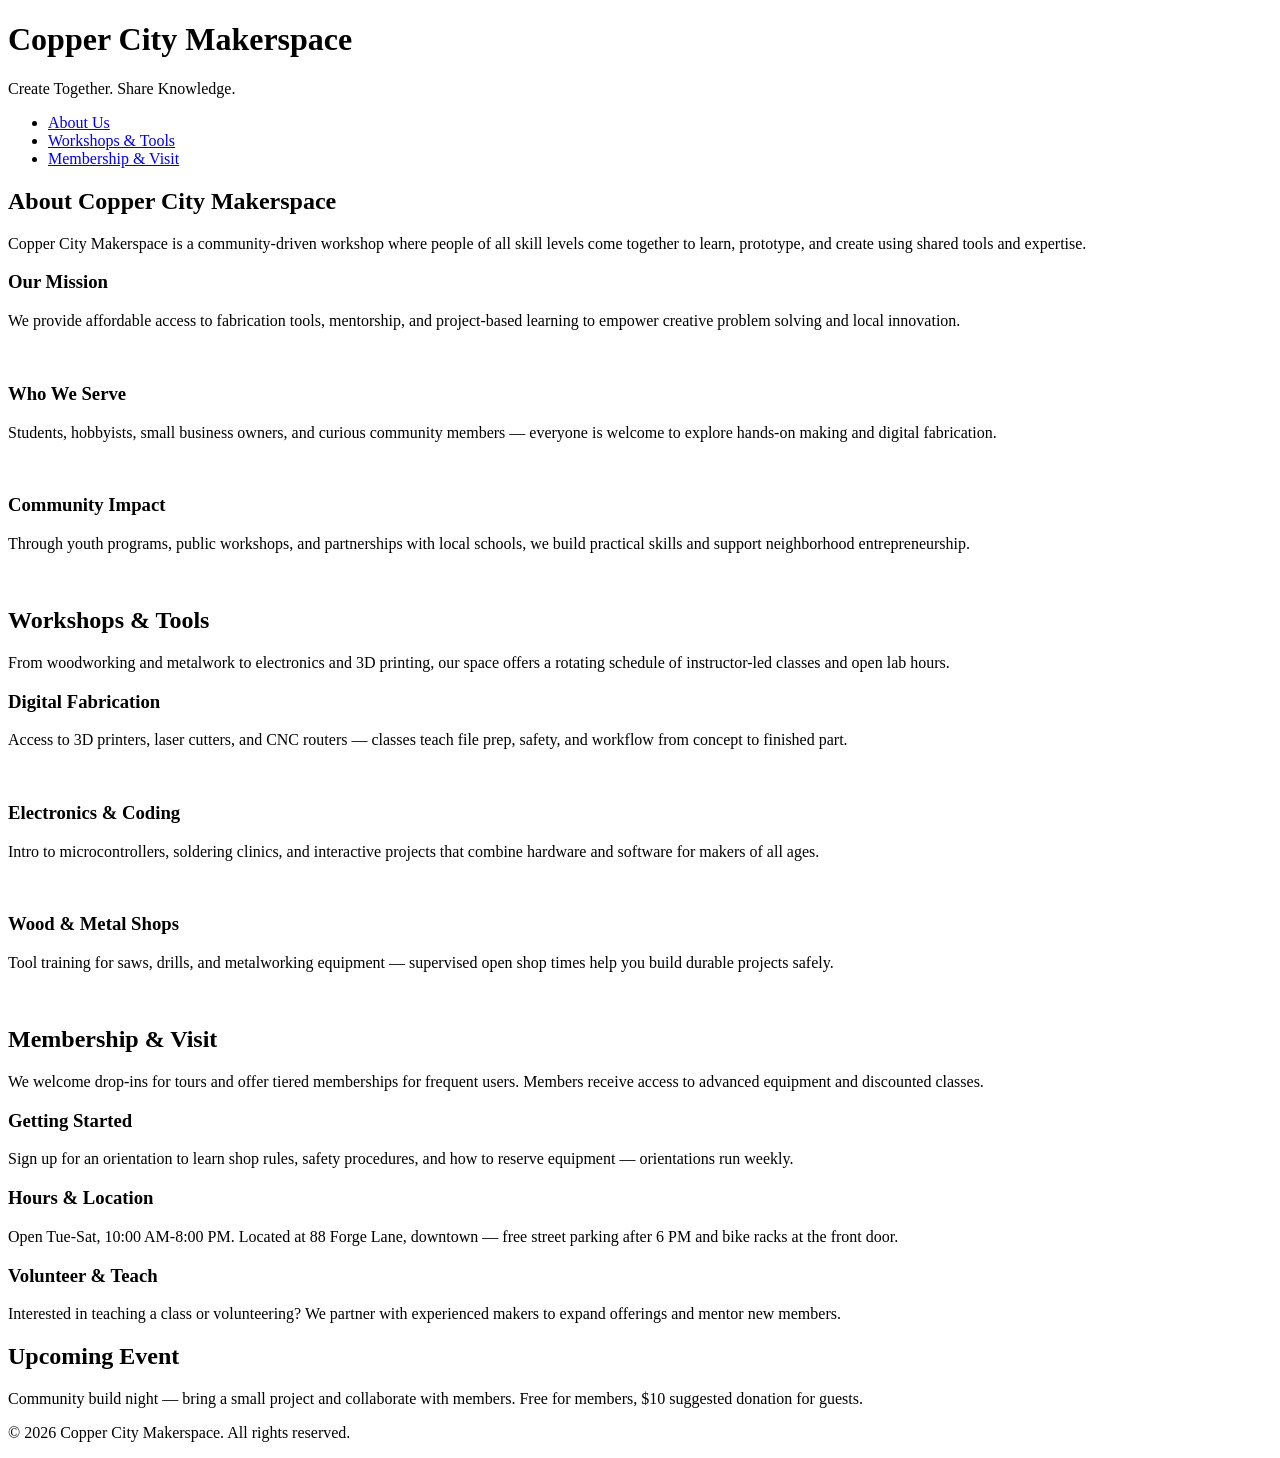
==== index.html @ d0dad8f1 "Making Multiple html files for the nav" ====
<!DOCTYPE html>
<html lang="en">
<head>
    <meta charset="UTF-8">
    <meta name="viewport" content="width=device-width, initial-scale=1.0">
    <link rel="stylesheet" href="styles.css">
    <title>Copper City Makerspace</title>
</head>
<body>
    <header>
        <h1>Copper City Makerspace</h1>
        <p>Create Together. Share Knowledge.</p>
    </header>
<nav>
    <ul>
        <li><a href="about.html">About Us</a></li>
        <li><a href="workshops.html">Workshops & Tools</a></li>
        <li><a href="membership.html">Membership & Visit</a></li>
    </ul>
</nav>
<main>
    <section id="about">
        <h2>About Copper City Makerspace</h2>
        <p>Copper City Makerspace is a community-driven workshop where people of all skill levels come together to learn, prototype, and create using shared tools and expertise.</p>
        <div class="card-row">
            <section>
                <h3>Our Mission</h3>
                <p>We provide affordable access to fabrication tools, mentorship, and project-based learning to empower creative problem solving and local innovation.</p>
                <img src="images/engineering.jpg" alt="" width="300">
            </section>
            <section>
                <h3>Who We Serve</h3>
                <p>Students, hobbyists, small business owners, and curious community members — everyone is welcome to explore hands-on making and digital fabrication.</p>
                <img src="images/ideation.jpg" alt="" width="300">
            </section>
            <section>
                <h3>Community Impact</h3>
                <p>Through youth programs, public workshops, and partnerships with local schools, we build practical skills and support neighborhood entrepreneurship.</p>
                <img src="images/storytelling.jpg" alt="" width="300">
            </section>
        </div>
    </section>
    <section id="workshops">
        <h2>Workshops & Tools</h2>
        <p>From woodworking and metalwork to electronics and 3D printing, our space offers a rotating schedule of instructor-led classes and open lab hours.</p>
        <div class="card-row">
            <section>
                <h3>Digital Fabrication</h3>
                <p>Access to 3D printers, laser cutters, and CNC routers — classes teach file prep, safety, and workflow from concept to finished part.</p>
                <img src="images/3Dprinter.jpg" alt="" width="300">
            </section>
            <section>
                <h3>Electronics & Coding</h3>
                <p>Intro to microcontrollers, soldering clinics, and interactive projects that combine hardware and software for makers of all ages.</p>
                <img src="images/microcontroller.jpg" alt="" width="300">
            </section>
            <section>
                <h3>Wood & Metal Shops</h3>
                <p>Tool training for saws, drills, and metalworking equipment — supervised open shop times help you build durable projects safely.</p>
                <img src="images/metalworking.jpg" alt="" width="300">
            </section>
        </div>
    </section>
    <section id="memberships">
        <h2>Membership & Visit</h2>
        <p>We welcome drop-ins for tours and offer tiered memberships for frequent users. Members receive access to advanced equipment and discounted classes.</p>
        <div class="card-row"> 
            <section>
                <h3>Getting Started</h3>
                <p>Sign up for an orientation to learn shop rules, safety procedures, and how to reserve equipment — orientations run weekly.</p>
            </section>
            <section>
                <h3>Hours & Location</h3>
                <p>Open Tue-Sat, 10:00 AM-8:00 PM. Located at 88 Forge Lane, downtown — free street parking after 6 PM and bike racks at the front door.</p>
            </section>
            <section>
                <h3>Volunteer & Teach</h3>
                <p>Interested in teaching a class or volunteering? We partner with experienced makers to expand offerings and mentor new members.</p>
            </section>
        </div>
    </section>
</main>
<aside>
    <h2>Upcoming Event</h2>
    <p>Community build night — bring a small project and collaborate with members. Free for members, $10 suggested donation for guests.</p>
</aside>
<footer>
    <p>&copy; 2026 Copper City Makerspace. All rights reserved.</p>
</footer>
</body>
</html>
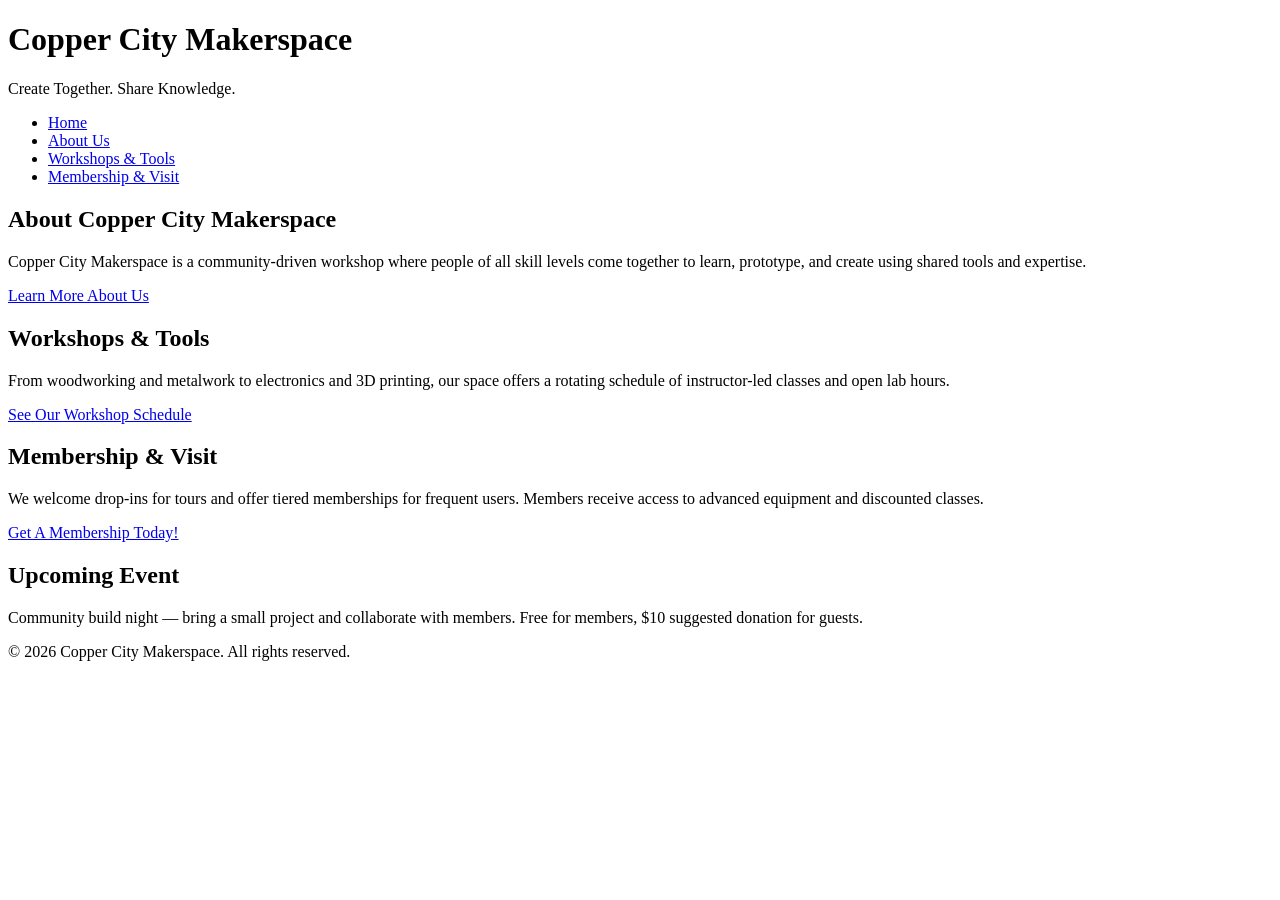
==== commit 50988ce0: "Next Iteration of  HTML complete" ====
--- a/index.html
+++ b/index.html
@@ -13,6 +13,7 @@
     </header>
 <nav>
     <ul>
+        <li><a href="index.html">Home</a></li>
         <li><a href="about.html">About Us</a></li>
         <li><a href="workshops.html">Workshops & Tools</a></li>
         <li><a href="membership.html">Membership & Visit</a></li>
@@ -22,62 +23,19 @@
     <section id="about">
         <h2>About Copper City Makerspace</h2>
         <p>Copper City Makerspace is a community-driven workshop where people of all skill levels come together to learn, prototype, and create using shared tools and expertise.</p>
-        <div class="card-row">
-            <section>
-                <h3>Our Mission</h3>
-                <p>We provide affordable access to fabrication tools, mentorship, and project-based learning to empower creative problem solving and local innovation.</p>
-                <img src="images/engineering.jpg" alt="" width="300">
-            </section>
-            <section>
-                <h3>Who We Serve</h3>
-                <p>Students, hobbyists, small business owners, and curious community members — everyone is welcome to explore hands-on making and digital fabrication.</p>
-                <img src="images/ideation.jpg" alt="" width="300">
-            </section>
-            <section>
-                <h3>Community Impact</h3>
-                <p>Through youth programs, public workshops, and partnerships with local schools, we build practical skills and support neighborhood entrepreneurship.</p>
-                <img src="images/storytelling.jpg" alt="" width="300">
-            </section>
-        </div>
+        <a href="about.html">Learn More About Us</a>
     </section>
+
     <section id="workshops">
         <h2>Workshops & Tools</h2>
         <p>From woodworking and metalwork to electronics and 3D printing, our space offers a rotating schedule of instructor-led classes and open lab hours.</p>
-        <div class="card-row">
-            <section>
-                <h3>Digital Fabrication</h3>
-                <p>Access to 3D printers, laser cutters, and CNC routers — classes teach file prep, safety, and workflow from concept to finished part.</p>
-                <img src="images/3Dprinter.jpg" alt="" width="300">
-            </section>
-            <section>
-                <h3>Electronics & Coding</h3>
-                <p>Intro to microcontrollers, soldering clinics, and interactive projects that combine hardware and software for makers of all ages.</p>
-                <img src="images/microcontroller.jpg" alt="" width="300">
-            </section>
-            <section>
-                <h3>Wood & Metal Shops</h3>
-                <p>Tool training for saws, drills, and metalworking equipment — supervised open shop times help you build durable projects safely.</p>
-                <img src="images/metalworking.jpg" alt="" width="300">
-            </section>
-        </div>
+        <a href="workshops.html">See Our Workshop Schedule</a>
     </section>
+
     <section id="memberships">
         <h2>Membership & Visit</h2>
         <p>We welcome drop-ins for tours and offer tiered memberships for frequent users. Members receive access to advanced equipment and discounted classes.</p>
-        <div class="card-row"> 
-            <section>
-                <h3>Getting Started</h3>
-                <p>Sign up for an orientation to learn shop rules, safety procedures, and how to reserve equipment — orientations run weekly.</p>
-            </section>
-            <section>
-                <h3>Hours & Location</h3>
-                <p>Open Tue-Sat, 10:00 AM-8:00 PM. Located at 88 Forge Lane, downtown — free street parking after 6 PM and bike racks at the front door.</p>
-            </section>
-            <section>
-                <h3>Volunteer & Teach</h3>
-                <p>Interested in teaching a class or volunteering? We partner with experienced makers to expand offerings and mentor new members.</p>
-            </section>
-        </div>
+        <a href="membership.html">Get A Membership Today!</a>
     </section>
 </main>
 <aside>
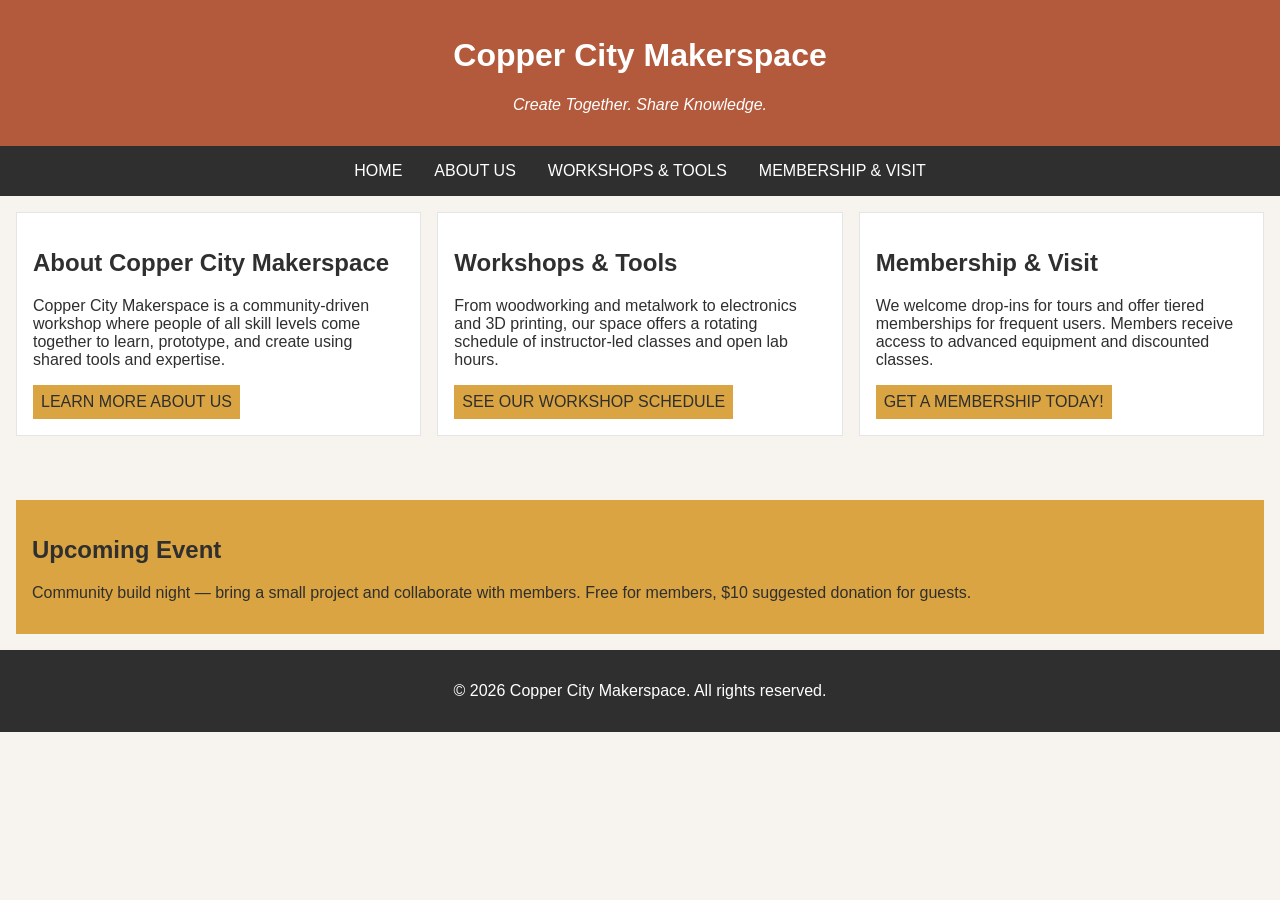
==== commit 00810a64: "completed iteration for multipage" ====
--- a/index.html
+++ b/index.html
@@ -19,7 +19,7 @@
         <li><a href="membership.html">Membership & Visit</a></li>
     </ul>
 </nav>
-<main>
+<main class="card-row">
     <section id="about">
         <h2>About Copper City Makerspace</h2>
         <p>Copper City Makerspace is a community-driven workshop where people of all skill levels come together to learn, prototype, and create using shared tools and expertise.</p>
--- a/styles.css
+++ b/styles.css
@@ -0,0 +1,124 @@
+/* =====  CSS by Christina Carrasquilla, updated by Arik Christensen =====  */
+
+/* ===== Color Palette 
+
+Copper:#B35A3C
+Charcoal:#2F2F2F
+Light Background:#F7F4EF
+Card Background:#FFFFFF
+Soft Gold:#D9A441
+Border:#E5E5E5
+
+===== */
+
+/* ===== GLOBAL (Base) Styles ===== */
+
+body {
+    font-family: Arial, sans-serif;
+    margin: 0;
+    background-color: #F7F4EF;
+    color: #2F2F2F;
+    display: grid;
+    grid-template-columns:  1fr;
+}
+
+header {
+    background-color: #B35A3C;
+    color: white;
+    text-align: center;
+    padding: 1rem;
+}
+
+header img {
+    margin-top: 0.5rem;
+}
+header p {
+    font-style:italic;
+}
+nav {
+    background-color: #2F2F2F;
+    padding:.5rem;
+}
+
+nav ul {
+    list-style: none;
+    margin: 0;
+    padding: 0;
+}
+
+nav a {
+    color: white;
+    text-decoration: none;
+    padding: 0.5rem;
+    display: inline-block;
+    text-transform:uppercase;
+}
+
+nav a:hover {
+    background-color: #B35A3C;
+}
+
+main {
+    padding: 1rem;
+}
+
+main a {
+    background-color: #D9A441;
+    color: #2F2F2F;
+    text-decoration: none;
+    padding: 0.5rem;
+    display: inline-block;
+    text-transform:uppercase;
+}
+
+main a:hover {
+    background-color: #B35A3C;
+    color: white;
+}
+
+section {
+    margin-bottom: 2rem;
+}
+
+.card-row section {
+    background-color: white;
+    border: 1px solid #E5E5E5;
+    padding: 1rem;
+}
+
+img {
+    display: block;
+    margin-top: 0.5rem;
+    max-width: 100%;
+}
+
+aside {
+    background-color: #D9A441;
+    padding: 1rem;
+    margin: 1rem;
+}
+
+footer {
+    background-color: #2F2F2F;
+    color: white;
+    text-align: center;
+    padding: 1rem;
+}
+
+/* ===== MEDIA QUERy (MEDIUM  ===== */
+@media screen and (min-width: 960px) {
+    nav ul {
+        display: flex;
+        justify-content: center;
+        gap: 1rem;
+    }
+
+    .card-row {
+        display: flex;
+        gap: 1rem;
+    }
+
+    .card-row section {
+        width: 30%;
+    }
+}
